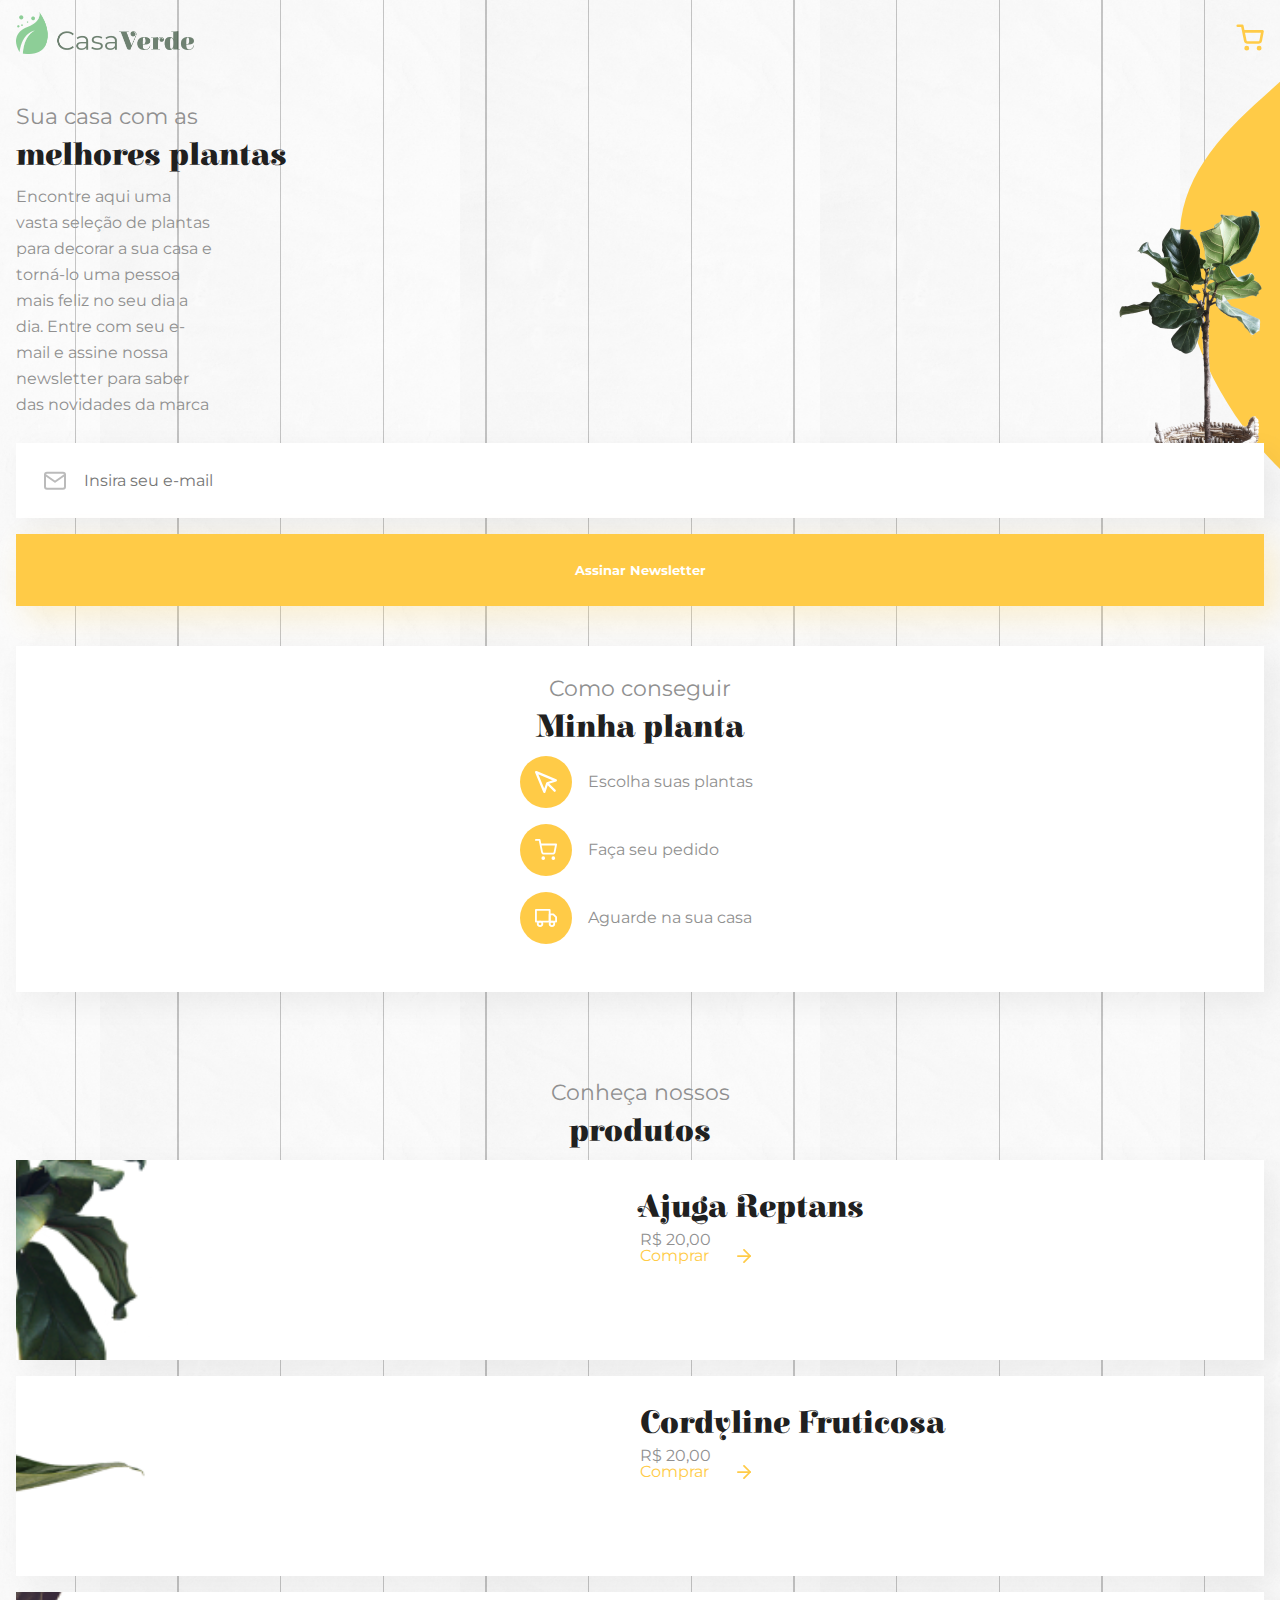
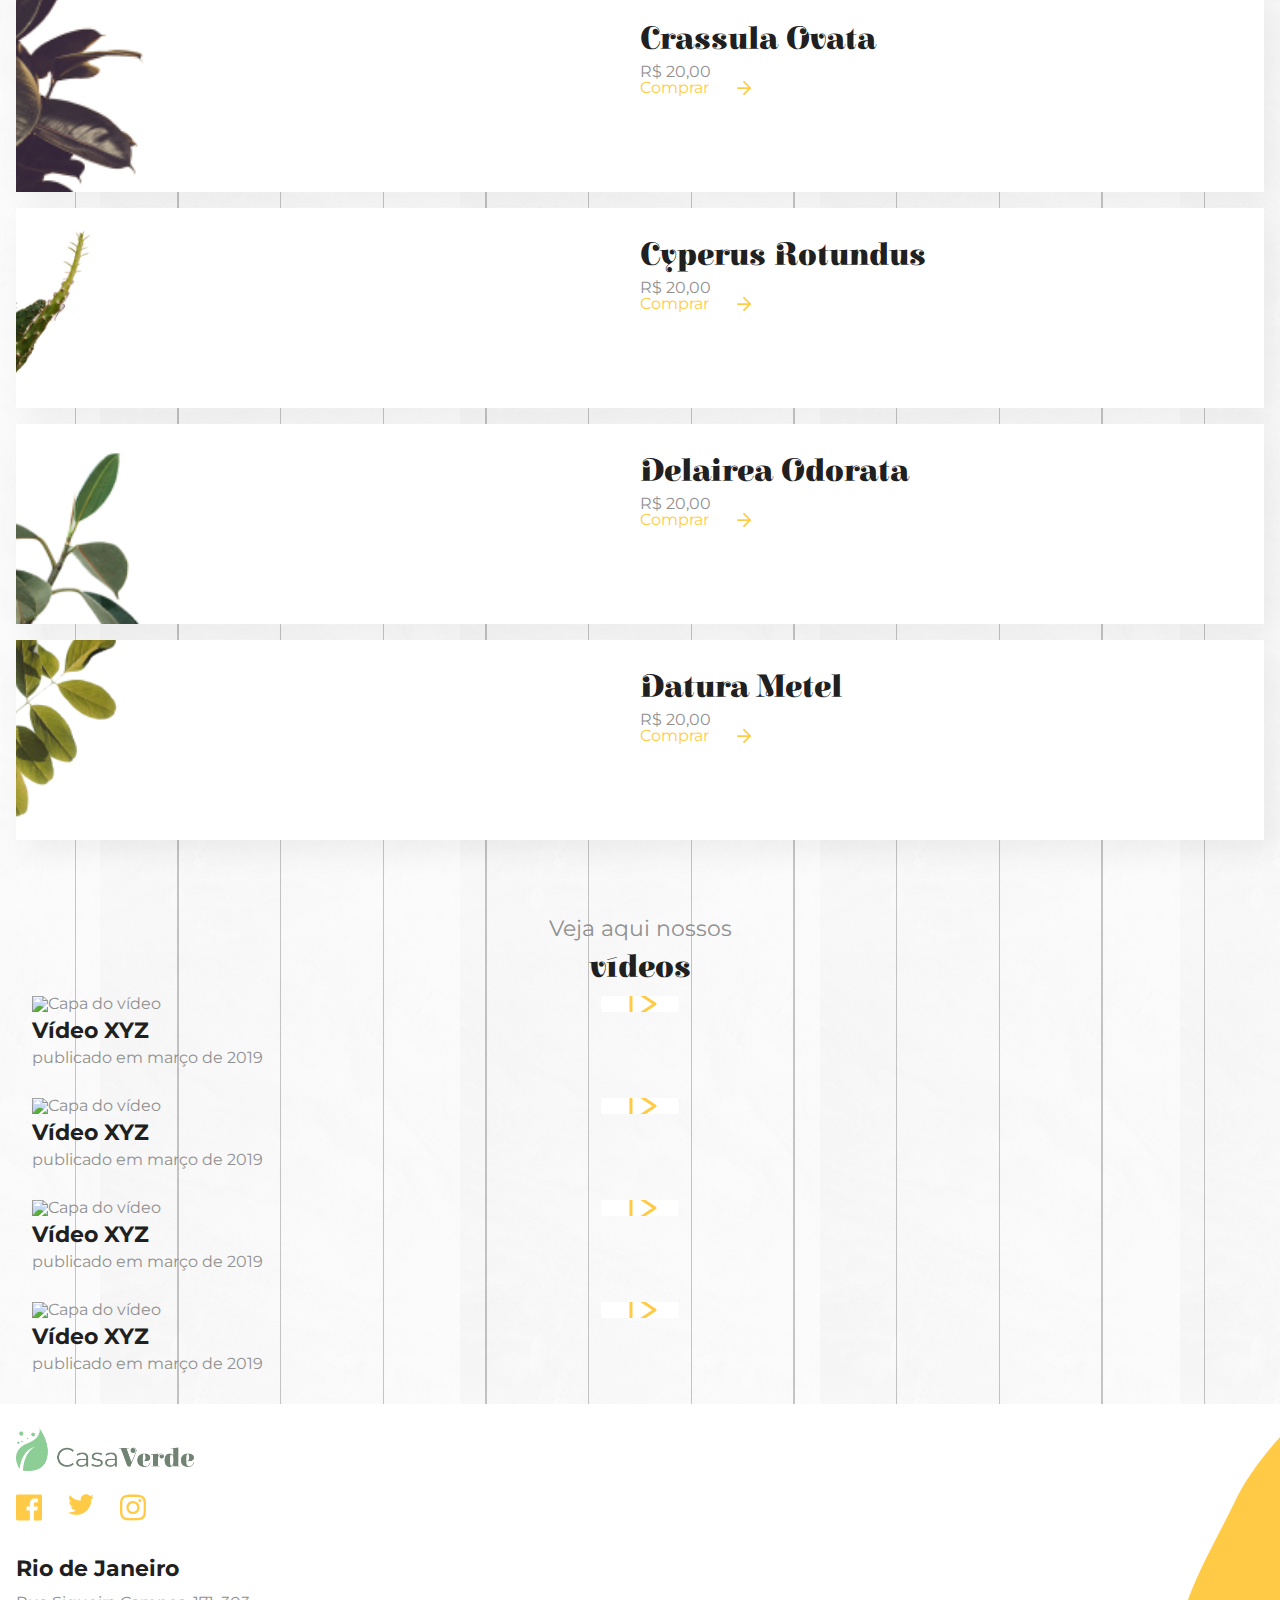
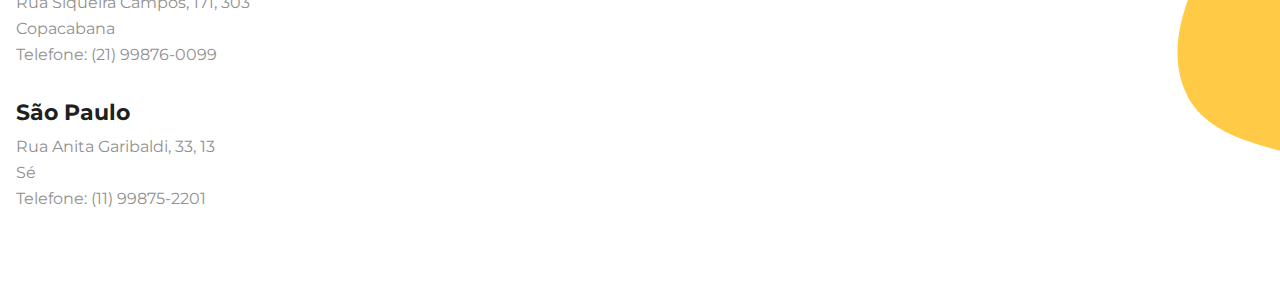
==== index.html @ f593afbd "First commit - first Page done" ====
<!DOCTYPE html>
<html lang="pt-br">
<head>
    <meta charset="UTF-8">
    <meta http-equiv="X-UA-Compatible" content="IE=edge">
    <meta name="viewport" content="width=device-width, initial-scale=1.0">
    <title>Home | Casa Verde</title>
    <link href="https://fonts.googleapis.com/css2?family=Elsie+Swash+Caps:wght@900&family=Montserrat:wght@400;700&display=swap" rel="stylesheet">
    <link rel="stylesheet" href="assets/css/base/base.css">
    <link rel="stylesheet" href="assets/css/componentes/cabecalho.css">
    <link rel="stylesheet" href="assets/css/componentes/input.css">
    <link rel="stylesheet" href="assets/css/componentes/botoes.css ">
    <link rel="stylesheet" href="assets/css/chamada.css">
    <link rel="stylesheet" href="assets/css/componentes/cartao.css">
    <link rel="stylesheet" href="assets/css/componentes/item.css">
    <link rel="stylesheet" href="assets/css/como-conseguir.css">
    <link rel="stylesheet" href="assets/css/componentes/produtos.css">
    <link rel="stylesheet" href="assets/css/ofertas.css">
    <link rel="stylesheet" href="assets/css/componentes/video.css">
    <link rel="stylesheet" href="assets/css/componentes/rodape.css">
</head>

<body>
    <header class="cabecalho container">
        <img src="assets/img/logo@2x.png" alt="Logo Casa Verde" class="cabecalho__logo">
        <a href="#" aria-label="Carrinho de compras">
            <img src="assets/img/icones/carrinho.svg" alt="Ícone do carrinho de compras" class="cabecalho__carrinho">
        </a>
    </header>
    <main>
        <section class="chamada container">
            <h2 class="titulo">
                Sua casa com as
                <span class="titulo--destaque">melhores plantas</span>
            </h2>
            <p class="chamada__texto texto">
                Encontre aqui uma vasta seleção de plantas para decorar a sua casa e torná-lo uma pessoa mais feliz no seu dia a dia. Entre com seu e-mail e assine nossa newsletter para saber das novidades da marca
            </p>
            <img src="assets/img/planta-chamada.png" alt="Foto do produto" class="chamada__imagem">
            <form action="#" class="chamada__formulario">
                <input type="text" class="input input--icone input--email" placeholder="Insira seu e-mail" aria-label="Insira seu e-mail">
                <button class="botao">Assinar Newsletter</button>
            </form>
        </section>
        <section class="como-conseguir container">
            <article class="cartao">
                <h2 class="titulo alinhamento--meio">Como conseguir
                    <span class="titulo--destaque">Minha planta</span>
                </h2>
                <ul class="lista-item">
                    <li class="item">
                        <span class="item__icone item__icone--cursor"></span>
                        <p>Escolha suas plantas</p>
                    </li>
                    <li class="item">
                        <span class="item__icone item__icone--carrinho"></span>
                        <p>Faça seu pedido</p>
                    </li>
                    <li class="item">
                        <span class="item__icone item__icone--caminhao"></span>
                        <p>Aguarde na sua casa</p>
                    </li>
                </ul>
            </article>
        </section>
        <section class="ofertas container">
            <h2 class="titulo alinhamento--meio">
                Conheça nossos
                <span class="titulo--destaque">produtos</span>
            </h2>
            <ul>
                <li class="produto">
                    <img src="assets/img/produto-01.png" alt="Foto do Produto" class="produto__imagem">
                    <div class="produto__conteudo">
                        <h3 class="produto__titulo titulo--destaque">Ajuga Reptans</h3>
                        <p class="produto__preco">R$ 20,00</p>
                        <a href="" class="produto__comprar">Comprar<span class="produto__comprar--icone"></span></a>
                    </div>
                </li>
                <li class="produto">
                    <img src="assets/img/produto-02.png" alt="Foto do Produto" class="produto__imagem">
                    <div class="produto__conteudo">
                        <h3 class="produto__titulo titulo--destaque">Cordyline Fruticosa</h3>
                        <p class="produto__preco">R$ 20,00</p>
                        <a href="" class="produto__comprar">Comprar<span class="produto__comprar--icone"></span></a>
                    </div>
                </li>
                <li class="produto">
                    <img src="assets/img/produto-03.png" alt="Foto do Produto" class="produto__imagem">
                    <div class="produto__conteudo">
                        <h3 class="produto__titulo titulo--destaque">Crassula Ovata</h3>
                        <p class="produto__preco">R$ 20,00</p>
                        <a href="" class="produto__comprar">Comprar<span class="produto__comprar--icone"></span></a>
                    </div>
                </li>
                <li class="produto">
                    <img src="assets/img/produto-04.png" alt="Foto do Produto" class="produto__imagem">
                    <div class="produto__conteudo">
                        <h3 class="produto__titulo titulo--destaque">Cyperus Rotundus</h3>
                        <p class="produto__preco">R$ 20,00</p>
                        <a href="" class="produto__comprar">Comprar<span class="produto__comprar--icone"></span></a>
                    </div>
                </li>
                <li class="produto">
                    <img src="assets/img/produto-05.png" alt="Foto do Produto" class="produto__imagem">
                    <div class="produto__conteudo">
                        <h3 class="produto__titulo titulo--destaque">Delairea Odorata</h3>
                        <p class="produto__preco">R$ 20,00</p>
                        <a href="" class="produto__comprar">Comprar<span class="produto__comprar--icone"></span></a>
                    </div>
                </li>
                <li class="produto">
                    <img src="assets/img/produto-06.png" alt="Foto do Produto" class="produto__imagem">
                    <div class="produto__conteudo">
                        <h3 class="produto__titulo titulo--destaque">Datura Metel</h3>
                        <p class="produto__preco">R$ 20,00</p>
                        <a href="" class="produto__comprar">Comprar<span class="produto__comprar--icone"></span></a>
                    </div>
                </li>
            </ul>
        </section>
        <section class="container">
            <h2 class="titulo alinhamento--meio">
                Veja aqui nossos
                <span class="titulo--destaque">vídeos</span>
            </h2>
            <ul>
                <li class="cartao-de-video container">
                    <div class="cartao-de-video__video"><img src="https://picsum.photos/278/252" alt="Capa do vídeo"></div>
                    <h3 class="cartao-de-video__titulo">Vídeo XYZ</h3>
                    <p>publicado em março de 2019</p>
                </li>
                <li class="cartao-de-video container">
                    <div class="cartao-de-video__video"><img src="https://picsum.photos/278/252" alt="Capa do vídeo"></div>
                    <h3 class="cartao-de-video__titulo">Vídeo XYZ</h3>
                    <p>publicado em março de 2019</p>
                </li>
                <li class="cartao-de-video container">
                    <div class="cartao-de-video__video"><img src="https://picsum.photos/278/252" alt="Capa do vídeo"></div>
                    <h3 class="cartao-de-video__titulo">Vídeo XYZ</h3>
                    <p>publicado em março de 2019</p>
                </li>
                <li class="cartao-de-video container">
                    <div class="cartao-de-video__video"><img src="https://picsum.photos/278/252" alt="Capa do vídeo"></div>
                    <h3 class="cartao-de-video__titulo">Vídeo XYZ</h3>
                    <p>publicado em março de 2019</p>
                </li>
            </ul>
        </section>
    </main>

    <footer class="container rodape">
        <img src="assets/img/logo@2x.png" alt="Logo da Casa Verde" class="rodape__logo">
        <ul class="rodape__social">
            <li><a href="#" class="rodape__social-midia" title="Facebook"><img src="assets/img/icones/facebook.svg" alt="Ícone do Facebook"></a></li>
            <li><a href="#" class="rodape__social-midia" title="Twitter"><img src="assets/img/icones/twitter.svg" alt="Ícone do Twitter"></a></li>
            <li><a href="#" class="rodape__social-midia" title="Instagram"><img src="assets/img/icones/instagram.svg" alt="Ícone do Instagram"></a></li>
        </ul>
        <address class="rodape__unidade texto">
            <span class="rodape__unidade-titulo">Rio de Janeiro</span>
            Rua Siqueira Campos, 171, 303<br>
            Copacabana<br>
            Telefone: (21) 99876-0099
        </address>
        <address class="rodape__unidade texto">
            <span class="rodape__unidade-titulo">São Paulo</span>
            Rua Anita Garibaldi, 33, 13<br>
            Sé<br>
            Telefone: (11) 99875-2201
        </address>
    </footer>
</body>
</html>
---- assets/css/base/base.css ----
@import url(_variaveis.css);
@import url(_reset.css);

body {
    font-family: var(--familia-corpo);
    font-size: var(--tamanho-corpo);
    color: var(--cinza);

    background: url(../../img/fundo-textura.png), url(../../img/fundo-linhas.png);
    background-position: center;
}

.container {
    padding-right: 1rem;
    padding-left: 1rem;
}

.titulo {
    font-size: var(--tamanho-titulo);
}

.titulo--destaque {
    font-family: var(--familia-titulo-destaque);
    color: var(--preto);
    font-size: var(--tamanho-titulo-destaque);
    font-weight: var(--peso-titulo-destaque);

    display: block;

    margin-top: .75rem;
    margin-bottom: .75rem;
}

.alinhamento--esquerda {
    text-align: left;
}

.alinhamento--meio {
    text-align: center;
}

.texto {
    line-height: 26px;
}
---- assets/css/componentes/cabecalho.css ----
.cabecalho {
    display: flex;
    justify-content: space-between;
    align-items: flex-end;

    box-sizing: border-box;

    width: 100%;

    padding-top: .75rem;
    padding-bottom: .75rem;
}

.cabecalho__logo {
    width: 11.125rem; 
}

.cabecalho__carrinho {
    width: 1.75rem;
}
---- assets/css/componentes/input.css ----
.input {
    color: inherit;
    font-family: inherit;
    font-size: inherit;

    width: 100%;

    padding-top: 1.75rem;
    padding-right: 1.75rem;
    padding-bottom: 1.75rem;
    padding-left: 1.75rem;

    box-sizing: border-box;

    margin-bottom: 1rem;

    background-color: var(--branco);

    border: none;

    box-shadow: 10px 10px 30px var(--preto-transparente);
}

.input--icone {
    padding-left: 4.25rem;

    background-repeat: no-repeat;
    background-position: left 1.75rem center;
}

.input--email {
    background-image: url(../../img/icones/mail.svg);
}
---- assets/css/componentes/botoes.css ----
.botao {
    background-color: var(--amarelo);

    text-align: center;
    font-family: inherit;
    font-weight: var(--peso-botao);
    color: var(--branco);

    width: 100%;
    padding-top: 1.75rem;
    padding-bottom: 1.75rem;

    box-shadow: 10px 10px 30px var(--amarelo-transparente);

    border: none;
}

.botao--alternativo {
    color: var(--amarelo);

    background-color: unset;

    box-shadow: none;

    border: 1px solid var(--amarelo);
}
---- assets/css/chamada.css ----
.chamada {
    padding-top: 2.5rem;

    margin-bottom: 2.5rem;

    background-image: url(../../assets/img/splash-chamada.svg);
    background-position: top -4rem right;
    background-repeat: no-repeat;

    position: relative;
}

.chamada__texto {
    width: 12.5rem;

    margin-bottom: 1.55rem;
}

.chamada__imagem {
    position: absolute;
    top: 3.25rem;
    right: 0;
}

.chamada__formulario {
    position: relative;

    z-index: 2;
}
---- assets/css/componentes/cartao.css ----
.cartao {
    box-sizing: border-box;

    padding-top: 2rem;
    padding-bottom: 2rem;

    background-color: var(--branco);

    box-shadow: 10px 10px 30px var(--preto-transparente);
}
---- assets/css/componentes/item.css ----
.lista-item {
    display: flex;
    flex-direction: column;
    align-items: center;
}

.item {
    display: flex;
    align-items: center;

    width: 15rem;

    margin-bottom: 1rem;
}

.item__icone {
    display: block;

    margin-right: 1rem;

    width: 3.25rem;
    height: 3.25rem;

    border-radius: 50%;

    background-color: var(--amarelo);

    background-size: 1.375rem;
    background-repeat: no-repeat;
    background-position: center;
}

.item__icone--cursor {
    background-image: url(../../img/icones/mouse.svg);
}

.item__icone--carrinho {
    background-image: url(../../img/icones/cart.svg);
}

.item__icone--caminhao {
    background-image: url(../../img/icones/truck.svg);
}
---- assets/css/como-conseguir.css ----
.como-conseguir {
    margin-bottom: 5.625rem;
}
---- assets/css/componentes/produtos.css ----
.produto {
    margin-bottom: 1rem;

    padding-top: 2rem;
    padding-bottom: 2rem;
    padding-left: 50%;

    position: relative;

    overflow: hidden;

    background-color: var(--branco);

    box-shadow: 10px 10px 30px var(--preto-transparente);

    box-sizing: border-box;

    min-height: 12.5rem;
}

.produto__imagem {
    position: absolute;
    top: 50%;
    left: -8rem;

    transform: translateY(-50%);
    z-index: 1;

    width: 18.75rem;
}

.produto__conteudo {
    position: relative;
    z-index: 2;
}

.produto__titulo {
    margin-top: 0;
    margin-bottom: .5rem;
}

.produto__preco {
    margin-bottom: 1,5rem;
}

.produto__comprar {
    color: var(--amarelo);

    display: flex;
    align-items: center;
}

.produto__comprar--icone {
    display: inline-block;

    width: .875rem;
    height: .875rem;

    margin-left: 1.75rem;

    background-image: url(../../img/icones/seta.svg);
    background-size: contain;
}
---- assets/css/ofertas.css ----
.ofertas {
    padding-bottom: 3.9rem;
}
---- assets/css/componentes/video.css ----
.cartao-de-video {
    margin-bottom: 2rem;
}

.cartao-de-video__video {
    position: relative;

    width: 100%;
    max-height: 17.5rem;

    overflow: hidden;

    margin-bottom: .5rem;
}

.cartao-de-video__video::before {
    content: '';

    position: absolute;
    left: 50%;
    top: 50%;

    transform: translate(-50%, -50%);

    display: block;

    width: 4.875rem;
    height: 4.875rem;

    border-radius: 50%;

    background-color: var(--branco);
    background-image: url(../../img/icones/play.svg);
    background-repeat: no-repeat;
    background-size: 1.75rem;
    background-position: center left 55%;
}

.cartao-de-video__titulo {
    color: var(--preto);
    font-size: var(--tamanho-destaque);
    font-weight: var(--peso-destaque);

    margin-bottom: .5rem;
}
---- assets/css/componentes/rodape.css ----
.rodape {
    padding-top: 1.5rem;
    padding-bottom: 2.5rem;

    background-color: var(--branco);
    background-image: url(../../img/splash-rodape.svg);
    background-position: top -11rem right;
    background-repeat: no-repeat;
}

.rodape__logo {
    max-width: 11.125rem;

    margin-bottom: 1.25rem;
}

.rodape__social {
    display: flex;

    margin-bottom: 2rem;
}

.rodape__social-midia {
    display: inline-block;

    width: 1.625rem;
    height: 1.625rem;

    margin-right: 1.625rem;
}

.rodape__unidade {
    margin-bottom: 2rem;
}

.rodape__unidade-titulo {
    color: var(--preto);
    font-size: var(--tamanho-destaque);
    font-weight: var(--peso-destaque);

    display: block;

    margin-bottom: .5rem;
}
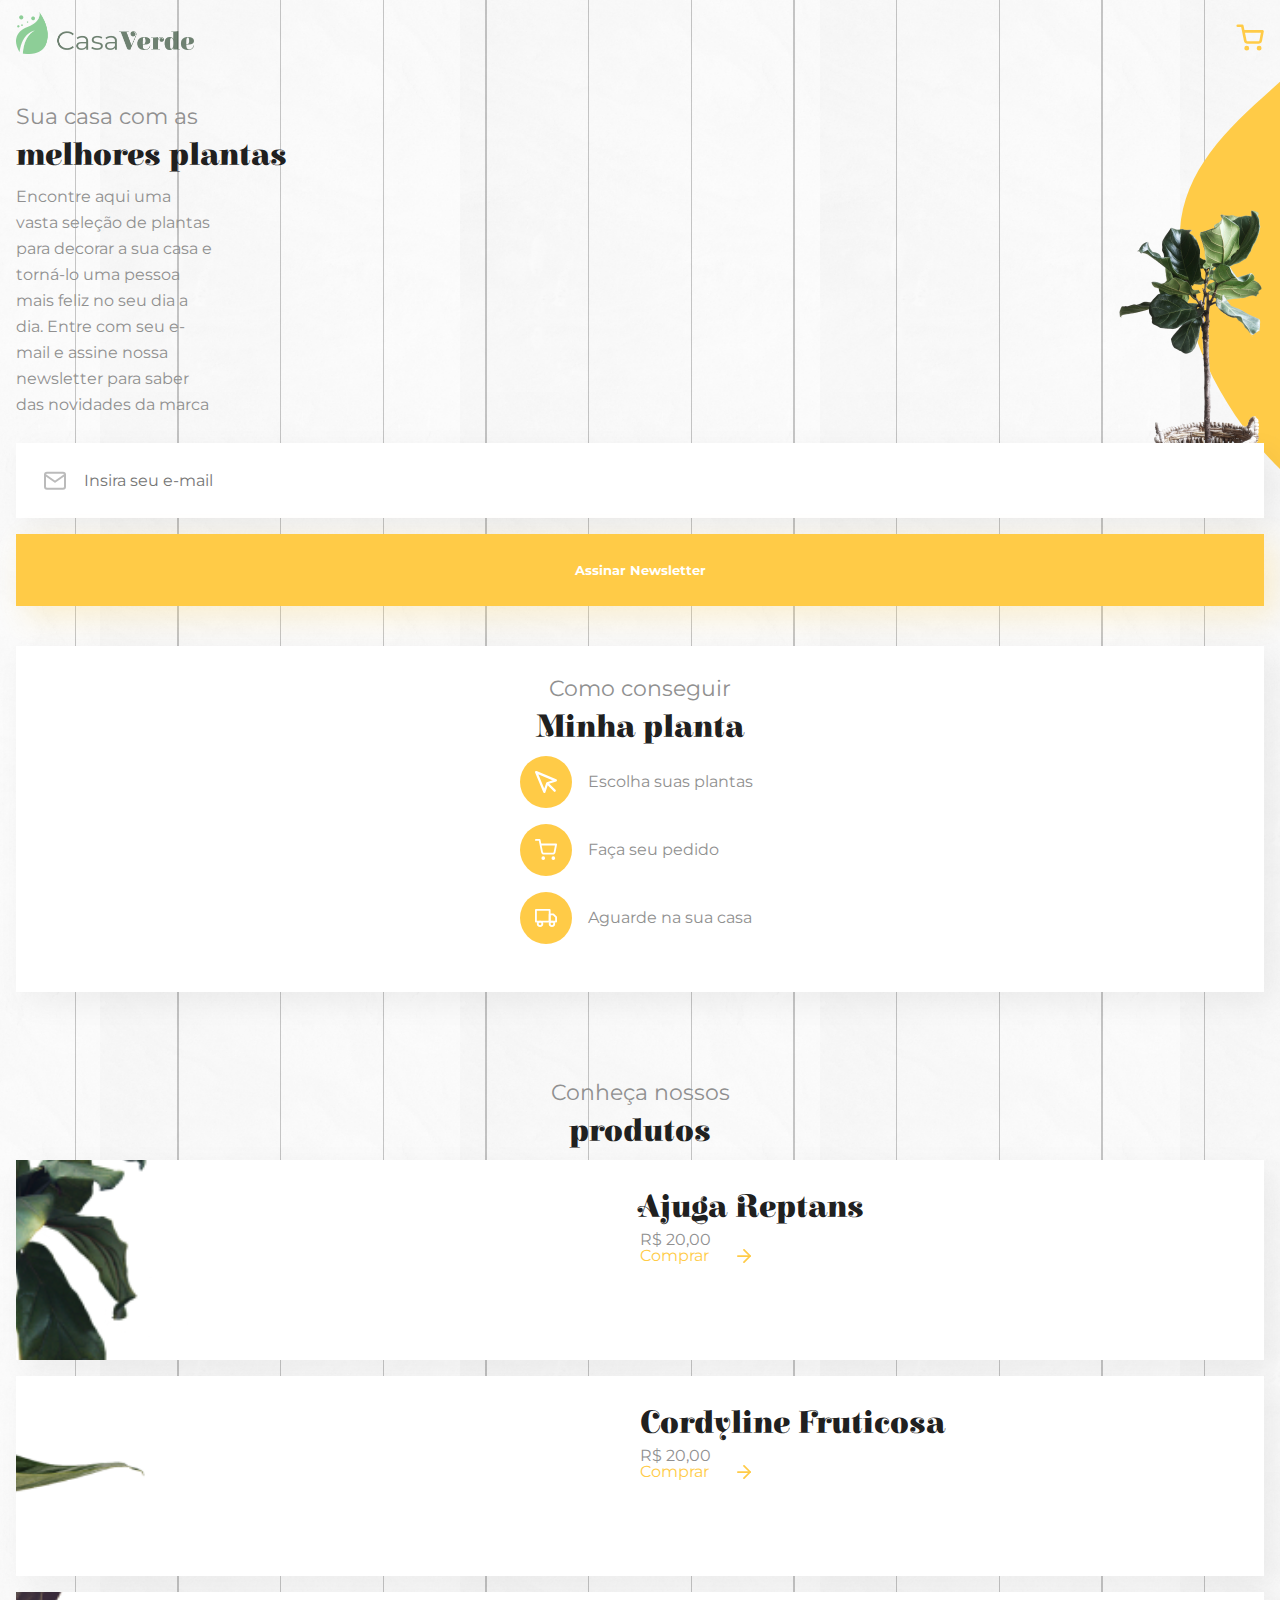
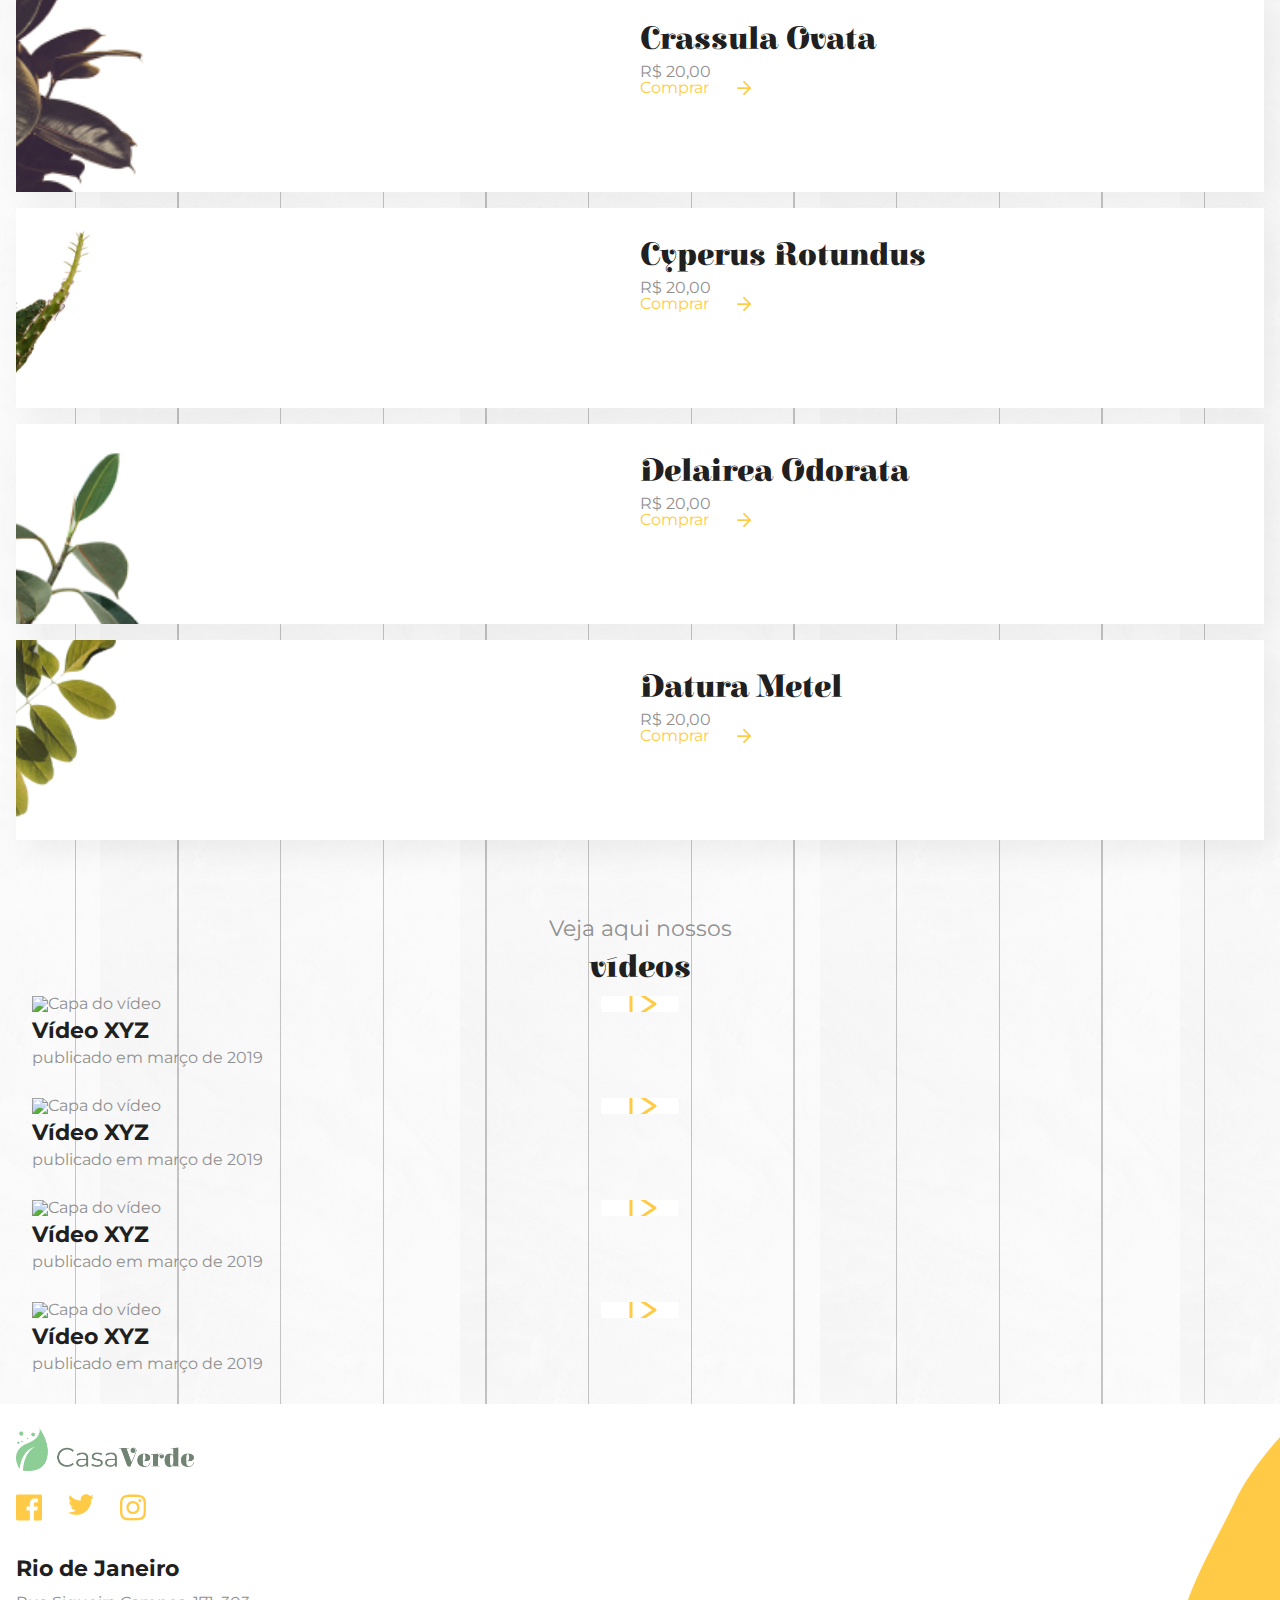
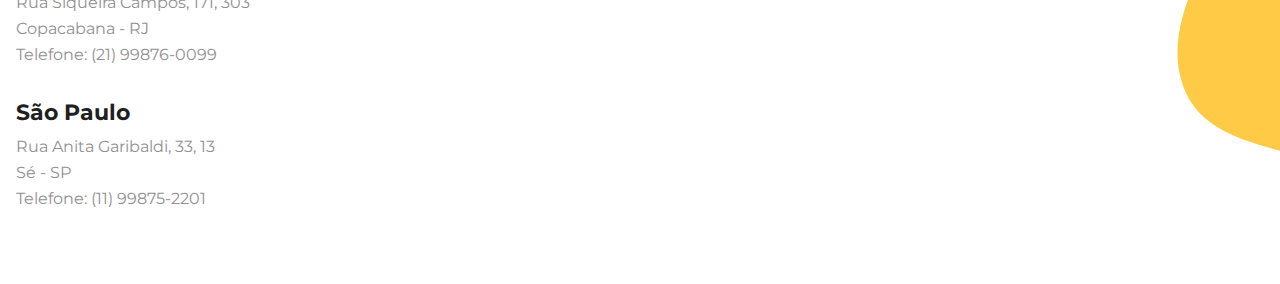
==== commit 068f37d9: "Adicionada a página de produtos" ====
--- a/index.html
+++ b/index.html
@@ -44,7 +44,8 @@
         </section>
         <section class="como-conseguir container">
             <article class="cartao">
-                <h2 class="titulo alinhamento--meio">Como conseguir
+                <h2 class="titulo alinhamento--meio">
+                    Como conseguir
                     <span class="titulo--destaque">Minha planta</span>
                 </h2>
                 <ul class="lista-item">
@@ -159,13 +160,13 @@
         <address class="rodape__unidade texto">
             <span class="rodape__unidade-titulo">Rio de Janeiro</span>
             Rua Siqueira Campos, 171, 303<br>
-            Copacabana<br>
+            Copacabana - RJ<br>
             Telefone: (21) 99876-0099
         </address>
         <address class="rodape__unidade texto">
             <span class="rodape__unidade-titulo">São Paulo</span>
             Rua Anita Garibaldi, 33, 13<br>
-            Sé<br>
+            Sé - SP<br>
             Telefone: (11) 99875-2201
         </address>
     </footer>
